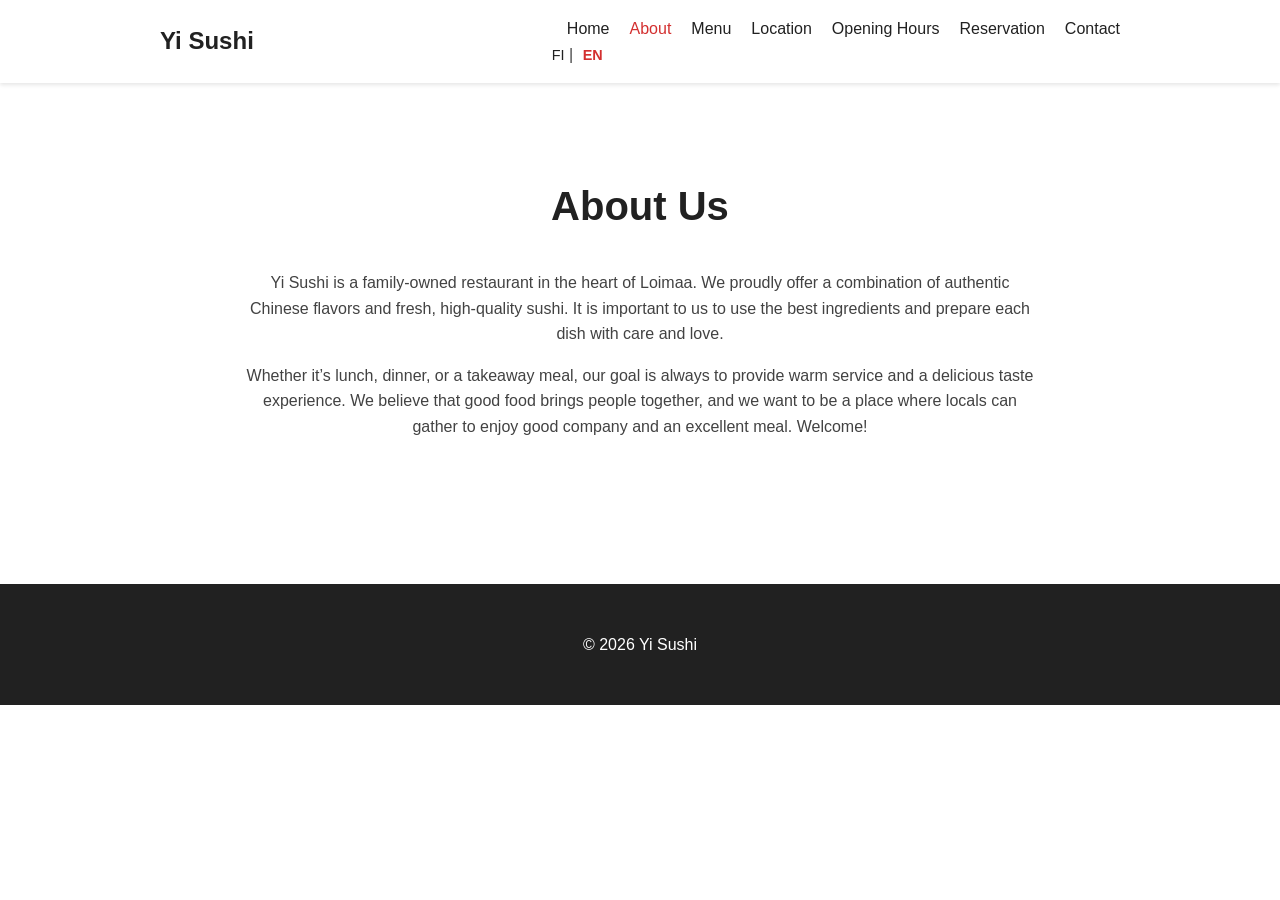
==== about.html @ 709ef422 "update" ====
<!DOCTYPE html>
<html lang="fi">
<head>
    <meta charset="UTF-8">
    <meta name="viewport" content="width=device-width, initial-scale=1.0">
    <title>About Us - Yi Sushi</title>
    <meta name="description" content="Learn more about Yi Sushi, a restaurant in Loimaa that offers a unique blend of fresh sushi and authentic Chinese cuisine.">
    <meta property="og:title" content="About Us - Yi Sushi">
    <meta property="og:description" content="Learn more about Yi Sushi, a restaurant in Loimaa that offers a unique blend of fresh sushi and authentic Chinese cuisine.">
    <meta property="og:type" content="website">
    <link rel="stylesheet" href="./assets/css/style.css">
</head>
<body>
    <header>
        <div class="container">
            <a href="./index.html" class="logo">Yi Sushi</a>
            <nav>
                <ul>
                    <li><a href="./index.html">Home</a></li>
                    <li><a href="./about.html" class="active">About</a></li>
                    <li><a href="./menu.html">Menu</a></li>
                    <li><a href="./location.html">Location</a></li>
                    <li><a href="./hours.html">Opening Hours</a></li>
                    <li><a href="./reservation.html">Reservation</a></li>
                    <li><a href="./contact.html">Contact</a></li>
                </ul>
                <div class="lang-switcher">
                    <a href="#" class="lang-active" data-lang="fi">FI</a> | <a href="#" data-lang="en">EN</a>
                </div>
            </nav>
            <button class="mobile-nav-toggle">Menu</button>
        </div>
    </header>

    <main id="about">
        <div class="container">
            <h1 data-translate="aboutUs">Meistä</h1>
            <div class="about-content">
                <p data-translate="aboutText1">
                    Yi Sushi on perheomisteinen ravintola Loimaan sydämessä. Tarjoamme ylpeänä yhdistelmän aitoja kiinalaisia makuja ja tuoretta, laadukasta sushia. Meille on tärkeää käyttää parhaita raaka-aineita ja valmistaa jokainen annos huolella ja rakkaudella.
                </p>
                <p data-translate="aboutText2">
                    Olipa kyseessä lounas, illallinen tai noutoateria, tavoitteemme on aina tarjota lämmin palvelu ja herkullinen makuelämys. Uskomme, että hyvä ruoka yhdistää ihmisiä, ja haluamme olla paikka, jossa paikalliset voivat kokoontua nauttimaan hyvästä seurasta ja erinomaisesta ateriasta. Tervetuloa tutustumaan!
                </p>
            </div>
        </div>
    </main>

    <footer>
        <div class="container">
            <p>&copy; 2026 Yi Sushi</p>
        </div>
    </footer>

    <script src="./assets/js/main.js"></script>
</body>
</html>
---- assets/css/style.css ----
:root {
    --primary-color: #D32F2F; /* Red */
    --secondary-color: #FFFFFF; /* White */
    --dark-color: #212121; /* Nearly black */
    --text-color: #424242;
    --light-gray-color: #F5F5F5;
    --system-font: -apple-system, BlinkMacSystemFont, "Segoe UI", Roboto, Helvetica, Arial, sans-serif;
}

/* General Body Styles */
body {
    font-family: var(--system-font);
    margin: 0;
    line-height: 1.6;
    color: var(--text-color);
    background-color: var(--secondary-color);
}

.container {
    max-width: 960px;
    margin: auto;
    padding: 0 20px;
}

/* Header */
header {
    background: var(--secondary-color);
    box-shadow: 0 2px 4px rgba(0,0,0,0.1);
    padding: 1rem 0;
    position: sticky;
    top: 0;
    z-index: 1000;
}

header .container {
    display: flex;
    justify-content: space-between;
    align-items: center;
}

.logo {
    font-size: 1.5rem;
    font-weight: bold;
    color: var(--dark-color);
    text-decoration: none;
}

nav ul {
    margin: 0;
    padding: 0;
    list-style: none;
    display: flex;
}

nav li {
    margin-left: 20px;
}

nav a {
    text-decoration: none;
    color: var(--dark-color);
    font-weight: 500;
    transition: color 0.3s ease;
}

nav a.active, nav a:hover {
    color: var(--primary-color);
}

.lang-switcher a {
    margin-left: 5px;
    font-size: 0.9rem;
}

.lang-switcher .lang-active {
    font-weight: bold;
    color: var(--primary-color);
}

/* Mobile Nav */
.mobile-nav-toggle {
    display: none;
    background: none;
    border: 1px solid var(--dark-color);
    color: var(--dark-color);
    padding: 0.5rem 0.75rem;
    border-radius: 5px;
    cursor: pointer;
}

@media (max-width: 768px) {
    nav {
        display: none;
        position: absolute;
        top: 100%;
        left: 0;
        width: 100%;
        background: var(--secondary-color);
        box-shadow: 0 4px 8px rgba(0,0,0,0.1);
    }

    nav.active {
        display: block;
    }

    nav ul {
        flex-direction: column;
        padding: 1rem;
    }

    nav li {
        margin: 0;
        text-align: center;
    }

    nav li a {
        display: block;
        padding: 1rem;
    }

    .mobile-nav-toggle {
        display: block;
    }
}


/* Main Content */
main {
    padding: 4rem 0;
}

h1, h2, h3 {
    color: var(--dark-color);
    margin-bottom: 1rem;
}

h1 {
    text-align: center;
    margin-bottom: 2rem;
    font-size: 2.5rem;
}

/* Home Page */
#home .restaurant-name {
    font-size: 3rem;
    color: var(--dark-color);
}

#home .restaurant-type {
    font-size: 1.2rem;
    text-align: center;
    margin-bottom: 2rem;
}

#home .cta-buttons {
    text-align: center;
    margin: 2rem 0;
}

.button {
    background-color: var(--primary-color);
    color: var(--secondary-color);
    padding: 0.8rem 1.5rem;
    text-decoration: none;
    border-radius: 5px;
    font-weight: bold;
    transition: background-color 0.3s;
    margin: 0 0.5rem;
}

.button:hover {
    background-color: #A32424; /* Darker red */
}

.button-secondary {
    background-color: var(--dark-color);
}
.button-secondary:hover {
    background-color: #424242;
}

#home .info-section {
    display: flex;
    justify-content: space-around;
    text-align: center;
    margin-top: 4rem;
}

/* About Page */
#about .about-content {
    max-width: 800px;
    margin: 0 auto;
    text-align: center;
}

/* Menu Page */
#menu-search {
    text-align: center;
    margin-bottom: 2rem;
}

#menu-search-input {
    width: 100%;
    max-width: 400px;
    padding: 0.8rem;
    border: 1px solid #ccc;
    border-radius: 5px;
    font-size: 1rem;
}

.menu-category {
    margin-bottom: 3rem;
}

.menu-category h2 {
    border-bottom: 2px solid var(--primary-color);
    padding-bottom: 0.5rem;
    margin-bottom: 1.5rem;
}

.menu-item {
    margin-bottom: 1.5rem;
}

.menu-item-header {
    display: flex;
    justify-content: space-between;
    align-items: baseline;
}

.menu-item-name {
    font-weight: bold;
    color: var(--dark-color);
}

.menu-item-price {
    font-weight: bold;
    color: var(--primary-color);
}

.menu-item-description {
    font-size: 0.9rem;
    margin-top: 0.5rem;
}

/* Location Page */
#location-page .location-content {
    display: flex;
    flex-wrap: wrap;
    gap: 2rem;
}
#location-page .address, #location-page .map {
    flex: 1;
    min-width: 300px;
}
#location-page .map iframe {
    width: 100%;
    height: 450px;
}

/* Hours Page */
#hours-page .hours-content ul {
    list-style: none;
    padding: 0;
    max-width: 400px;
    margin: 0 auto 2rem auto;
}
#hours-page .hours-content li {
    display: flex;
    justify-content: space-between;
    padding: 0.5rem 0;
    border-bottom: 1px solid #eee;
}
#hours-page .hours-content .day {
    font-weight: bold;
}
#hours-page .lunch-hours {
    text-align: center;
    margin-top: 2rem;
    background-color: var(--light-gray-color);
    padding: 1rem;
    border-radius: 5px;
}

/* Reservation & Contact Page */
#reservation-page .reservation-content,
#contact-page .contact-info {
    text-align: center;
}
.phone-number {
    font-size: 2rem;
    font-weight: bold;
    color: var(--primary-color);
    text-decoration: none;
    display: block;
    margin-top: 1rem;
}
#contact-page .info-item {
    margin-bottom: 2rem;
}


/* Footer */
footer {
    background: var(--dark-color);
    color: var(--secondary-color);
    text-align: center;
    padding: 2rem 0;
    margin-top: 4rem;
}
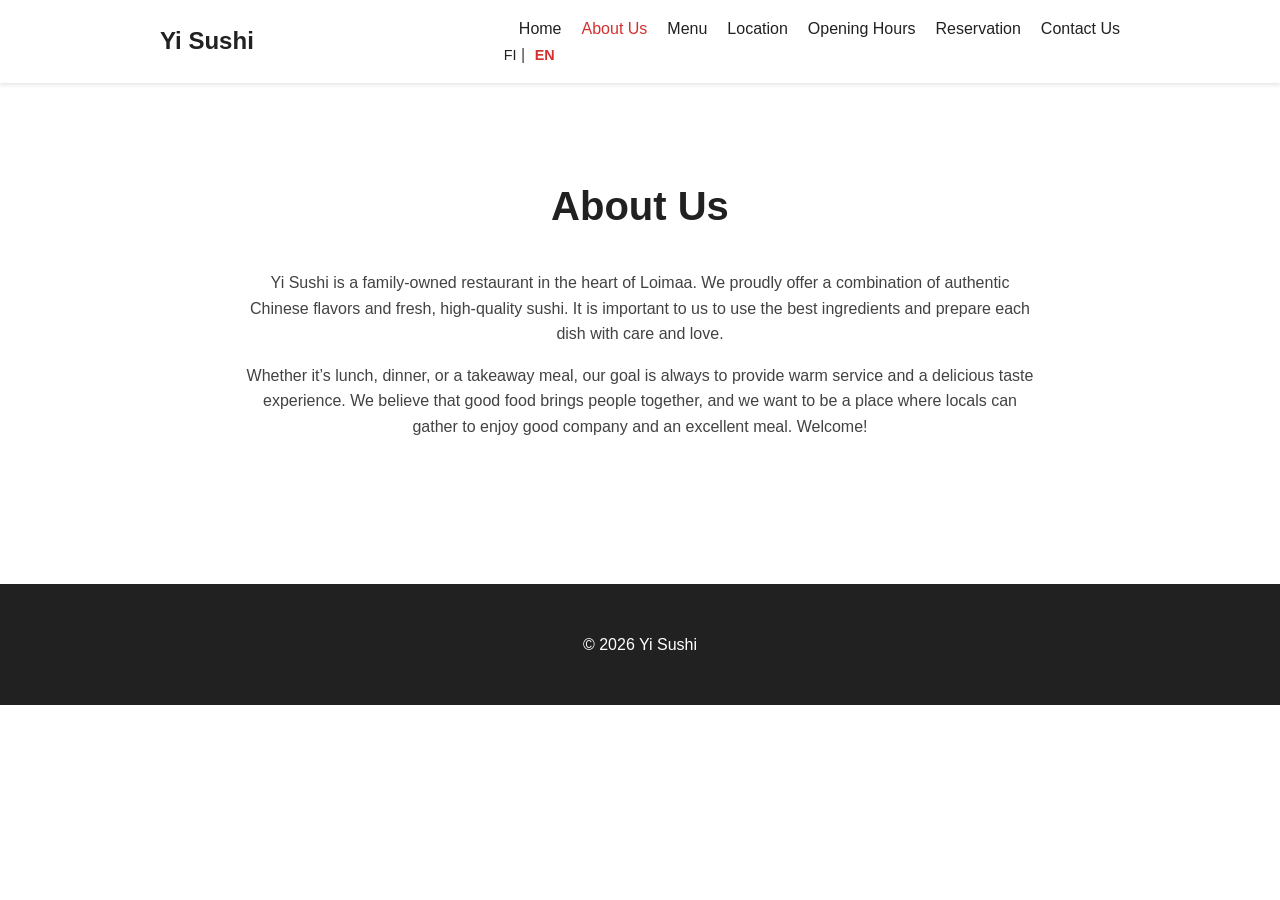
==== commit b09b15ec: "update" ====
--- a/about.html
+++ b/about.html
@@ -16,19 +16,19 @@
             <a href="./index.html" class="logo">Yi Sushi</a>
             <nav>
                 <ul>
-                    <li><a href="./index.html">Home</a></li>
-                    <li><a href="./about.html" class="active">About</a></li>
-                    <li><a href="./menu.html">Menu</a></li>
-                    <li><a href="./location.html">Location</a></li>
-                    <li><a href="./hours.html">Opening Hours</a></li>
-                    <li><a href="./reservation.html">Reservation</a></li>
-                    <li><a href="./contact.html">Contact</a></li>
+                    <li><a href="./index.html" data-translate="home">Etusivu</a></li>
+                    <li><a href="./about.html" class="active" data-translate="aboutUs">Meistä</a></li>
+                    <li><a href="./menu.html" data-translate="menu">Menu</a></li>
+                    <li><a href="./location.html" data-translate="location">Sijainti</a></li>
+                    <li><a href="./hours.html" data-translate="openingHours">Aukioloajat</a></li>
+                    <li><a href="./reservation.html" data-translate="reservation">Pöytävaraus</a></li>
+                    <li><a href="./contact.html" data-translate="contact">Yhteystiedot</a></li>
                 </ul>
                 <div class="lang-switcher">
                     <a href="#" class="lang-active" data-lang="fi">FI</a> | <a href="#" data-lang="en">EN</a>
                 </div>
             </nav>
-            <button class="mobile-nav-toggle">Menu</button>
+            <button class="mobile-nav-toggle" data-translate="mobileMenu">Valikko</button>
         </div>
     </header>
 
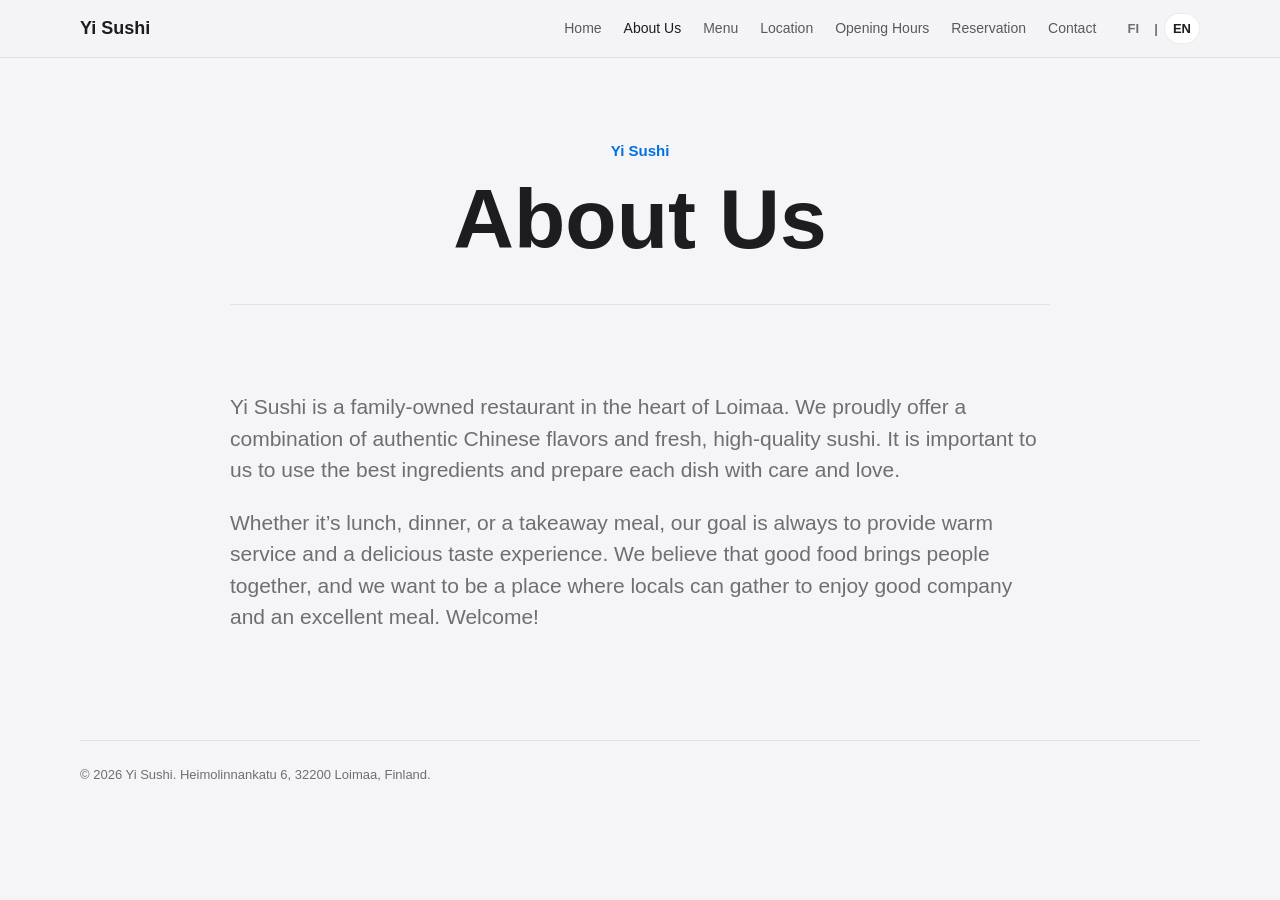
==== commit 3fad0127: "update" ====
--- a/about.html
+++ b/about.html
@@ -1,57 +1,68 @@
-<!DOCTYPE html>
+<!doctype html>
 <html lang="fi">
-<head>
-    <meta charset="UTF-8">
-    <meta name="viewport" content="width=device-width, initial-scale=1.0">
-    <title>About Us - Yi Sushi</title>
-    <meta name="description" content="Learn more about Yi Sushi, a restaurant in Loimaa that offers a unique blend of fresh sushi and authentic Chinese cuisine.">
-    <meta property="og:title" content="About Us - Yi Sushi">
-    <meta property="og:description" content="Learn more about Yi Sushi, a restaurant in Loimaa that offers a unique blend of fresh sushi and authentic Chinese cuisine.">
-    <meta property="og:type" content="website">
-    <link rel="stylesheet" href="./assets/css/style.css">
-</head>
-<body>
-    <header>
-        <div class="container">
-            <a href="./index.html" class="logo">Yi Sushi</a>
-            <nav>
-                <ul>
-                    <li><a href="./index.html" data-translate="home">Etusivu</a></li>
-                    <li><a href="./about.html" class="active" data-translate="aboutUs">Meistä</a></li>
-                    <li><a href="./menu.html" data-translate="menu">Menu</a></li>
-                    <li><a href="./location.html" data-translate="location">Sijainti</a></li>
-                    <li><a href="./hours.html" data-translate="openingHours">Aukioloajat</a></li>
-                    <li><a href="./reservation.html" data-translate="reservation">Pöytävaraus</a></li>
-                    <li><a href="./contact.html" data-translate="contact">Yhteystiedot</a></li>
-                </ul>
-                <div class="lang-switcher">
-                    <a href="#" class="lang-active" data-lang="fi">FI</a> | <a href="#" data-lang="en">EN</a>
-                </div>
-            </nav>
-            <button class="mobile-nav-toggle" data-translate="mobileMenu">Valikko</button>
+  <head>
+    <meta charset="utf-8" />
+    <meta name="viewport" content="width=device-width, initial-scale=1" />
+    <title>Meistä - Yi Sushi</title>
+    <meta
+      name="description"
+      content="Yi Sushi on Loimaalla toimiva sushi ja kiinalainen ravintola."
+    />
+    <meta property="og:title" content="Meistä - Yi Sushi" />
+    <meta
+      property="og:description"
+      content="Tuoretta sushia, kiinalaisia makuja ja lämmintä palvelua Loimaalla."
+    />
+    <meta property="og:type" content="website" />
+    <link rel="stylesheet" href="styles.css" />
+  </head>
+  <body>
+    <header class="site-header">
+      <nav class="nav" aria-label="Main navigation">
+        <a class="brand" href="./index.html">Yi Sushi</a>
+        <button class="mobile-nav-toggle" type="button" data-translate="mobileMenu">Valikko</button>
+        <div class="nav-links">
+          <a href="./index.html" data-translate="home">Etusivu</a>
+          <a href="./about.html" class="active" data-translate="aboutUs">Meistä</a>
+          <a href="./menu.html" data-translate="menu">Menu</a>
+          <a href="./location.html" data-translate="location">Sijainti</a>
+          <a href="./hours.html" data-translate="openingHours">Aukioloajat</a>
+          <a href="./reservation.html" data-translate="reservation">Pöytävaraus</a>
+          <a href="./contact.html" data-translate="contact">Yhteystiedot</a>
         </div>
+        <div class="lang-switcher" aria-label="Language selection">
+          <a href="#" class="lang-active" data-lang="fi">FI</a>
+          <span>|</span>
+          <a href="#" data-lang="en">EN</a>
+        </div>
+      </nav>
     </header>
 
-    <main id="about">
-        <div class="container">
-            <h1 data-translate="aboutUs">Meistä</h1>
-            <div class="about-content">
-                <p data-translate="aboutText1">
-                    Yi Sushi on perheomisteinen ravintola Loimaan sydämessä. Tarjoamme ylpeänä yhdistelmän aitoja kiinalaisia makuja ja tuoretta, laadukasta sushia. Meille on tärkeää käyttää parhaita raaka-aineita ja valmistaa jokainen annos huolella ja rakkaudella.
-                </p>
-                <p data-translate="aboutText2">
-                    Olipa kyseessä lounas, illallinen tai noutoateria, tavoitteemme on aina tarjota lämmin palvelu ja herkullinen makuelämys. Uskomme, että hyvä ruoka yhdistää ihmisiä, ja haluamme olla paikka, jossa paikalliset voivat kokoontua nauttimaan hyvästä seurasta ja erinomaisesta ateriasta. Tervetuloa tutustumaan!
-                </p>
-            </div>
+    <main>
+      <section class="page-title">
+        <p class="eyebrow">Yi Sushi</p>
+        <h1 data-translate="aboutUs">Meistä</h1>
+      </section>
+
+      <section class="page-section narrow">
+        <div class="about-content">
+          <p data-translate="aboutText1">
+            Yi Sushi on perheomisteinen ravintola Loimaan sydämessä. Tarjoamme
+            yhdistelmän kiinalaisia makuja ja tuoretta, laadukasta sushia.
+          </p>
+          <p data-translate="aboutText2">
+            Olipa kyseessä lounas, illallinen tai noutoateria, tavoitteemme on
+            tarjota lämmin palvelu ja herkullinen makuelämys paikallisille
+            asiakkaille.
+          </p>
         </div>
+      </section>
     </main>
 
-    <footer>
-        <div class="container">
-            <p>&copy; 2026 Yi Sushi</p>
-        </div>
+    <footer class="footer">
+      <p>© 2026 Yi Sushi. Heimolinnankatu 6, 32200 Loimaa, Finland.</p>
     </footer>
 
     <script src="./assets/js/main.js"></script>
-</body>
+  </body>
 </html>
--- a/styles.css
+++ b/styles.css
@@ -0,0 +1,543 @@
+:root {
+  --bg: #f5f5f7;
+  --surface: #ffffff;
+  --ink: #1d1d1f;
+  --muted: #6e6e73;
+  --line: rgba(0, 0, 0, 0.08);
+  --accent: #0071e3;
+  --accent-soft: rgba(0, 113, 227, 0.1);
+  --shadow: 0 24px 70px rgba(0, 0, 0, 0.08);
+}
+
+* {
+  box-sizing: border-box;
+}
+
+html {
+  scroll-behavior: smooth;
+}
+
+body {
+  margin: 0;
+  min-width: 320px;
+  background: var(--bg);
+  color: var(--ink);
+  font-family: -apple-system, BlinkMacSystemFont, "Segoe UI", "PingFang SC",
+    "Microsoft YaHei", sans-serif;
+  line-height: 1.5;
+}
+
+a {
+  color: inherit;
+  text-decoration: none;
+}
+
+p,
+h1,
+h2,
+h3 {
+  margin-top: 0;
+}
+
+.site-header {
+  position: sticky;
+  top: 0;
+  z-index: 20;
+  background: rgba(245, 245, 247, 0.82);
+  border-bottom: 1px solid var(--line);
+  backdrop-filter: saturate(180%) blur(20px);
+}
+
+.nav {
+  display: flex;
+  align-items: center;
+  gap: 22px;
+  width: min(1120px, calc(100% - 40px));
+  min-height: 56px;
+  margin: 0 auto;
+}
+
+.brand {
+  flex: 0 0 auto;
+  font-size: 18px;
+  font-weight: 750;
+  letter-spacing: 0;
+}
+
+.nav-links {
+  display: flex;
+  align-items: center;
+  gap: 22px;
+  margin-left: auto;
+  color: rgba(29, 29, 31, 0.72);
+  font-size: 14px;
+}
+
+.nav-links a {
+  padding: 18px 0;
+  transition: color 180ms ease;
+}
+
+.nav-links a:hover,
+.nav-links a.active {
+  color: var(--ink);
+}
+
+.lang-switcher {
+  display: inline-flex;
+  align-items: center;
+  gap: 6px;
+  color: var(--muted);
+  font-size: 13px;
+  font-weight: 700;
+}
+
+.lang-switcher a {
+  min-width: 30px;
+  padding: 5px 8px;
+  border: 1px solid transparent;
+  border-radius: 999px;
+  text-align: center;
+  transition: background 180ms ease, border-color 180ms ease, color 180ms ease;
+}
+
+.lang-switcher a:hover,
+.lang-switcher .lang-active {
+  border-color: var(--line);
+  background: var(--surface);
+  color: var(--ink);
+}
+
+.mobile-nav-toggle {
+  display: none;
+  min-height: 36px;
+  padding: 0 14px;
+  border: 1px solid var(--line);
+  border-radius: 999px;
+  background: var(--surface);
+  color: var(--ink);
+  font: inherit;
+  font-size: 14px;
+  font-weight: 650;
+  cursor: pointer;
+}
+
+main {
+  overflow: hidden;
+}
+
+.hero,
+.page-section,
+.feature-grid,
+.info-grid,
+.contact-info,
+.contact,
+.page-title,
+.footer {
+  width: min(1120px, calc(100% - 40px));
+  margin: 0 auto;
+}
+
+.hero {
+  display: grid;
+  justify-content: center;
+  padding: 106px 0 72px;
+  text-align: center;
+}
+
+.hero-copy {
+  max-width: 720px;
+}
+
+.eyebrow {
+  margin-bottom: 14px;
+  color: var(--accent);
+  font-size: 15px;
+  font-weight: 700;
+}
+
+h1 {
+  margin-bottom: 22px;
+  font-size: clamp(46px, 7vw, 84px);
+  line-height: 1.02;
+  letter-spacing: 0;
+}
+
+h2 {
+  margin-bottom: 18px;
+  font-size: clamp(32px, 4.8vw, 56px);
+  line-height: 1.08;
+  letter-spacing: 0;
+}
+
+h3 {
+  margin-bottom: 10px;
+  font-size: 22px;
+  letter-spacing: 0;
+}
+
+.lead {
+  color: var(--muted);
+  font-size: 21px;
+}
+
+.hero-actions,
+.actions {
+  display: flex;
+  flex-wrap: wrap;
+  justify-content: center;
+  gap: 12px;
+  margin-top: 30px;
+}
+
+.button,
+.phone-number {
+  display: inline-flex;
+  align-items: center;
+  justify-content: center;
+  min-height: 44px;
+  padding: 0 22px;
+  border-radius: 999px;
+  font-size: 16px;
+  font-weight: 650;
+  transition: background 180ms ease, color 180ms ease, transform 180ms ease;
+}
+
+.button:hover,
+.phone-number:hover {
+  transform: translateY(-1px);
+}
+
+.button.primary,
+.button,
+.phone-number {
+  background: var(--accent);
+  color: #ffffff;
+}
+
+.button.secondary {
+  background: var(--accent-soft);
+  color: var(--accent);
+}
+
+.page-section {
+  padding: 86px 0;
+  border-top: 1px solid var(--line);
+}
+
+.page-section.narrow {
+  max-width: 820px;
+}
+
+.split {
+  display: grid;
+  grid-template-columns: 0.82fr 1fr;
+  gap: 58px;
+  align-items: start;
+}
+
+.section-copy {
+  color: var(--muted);
+  font-size: 21px;
+}
+
+.section-copy p:last-child {
+  margin-bottom: 0;
+}
+
+.feature-grid,
+.info-grid,
+.contact-info {
+  display: grid;
+  grid-template-columns: repeat(3, 1fr);
+  gap: 18px;
+  padding: 22px 0 84px;
+}
+
+.feature-grid article,
+.info-card,
+.info-item,
+.menu-category,
+.reservation-card,
+.hours-card,
+.map-card {
+  min-height: 210px;
+  padding: 30px;
+  border: 1px solid var(--line);
+  border-radius: 8px;
+  background: var(--surface);
+}
+
+.feature-number,
+.meta-label {
+  display: block;
+  margin-bottom: 48px;
+  color: var(--muted);
+  font-size: 14px;
+  font-weight: 700;
+}
+
+.feature-grid p,
+.info-card p,
+.info-item p,
+.menu-item-description,
+.reservation-card p,
+.hours-card p,
+.contact p {
+  color: var(--muted);
+}
+
+.contact {
+  padding: 86px 0 104px;
+  border-top: 1px solid var(--line);
+  text-align: center;
+}
+
+.contact p {
+  margin-bottom: 26px;
+  font-size: 19px;
+}
+
+.page-title {
+  padding: 82px 0 42px;
+  text-align: center;
+}
+
+.page-title h1 {
+  margin-bottom: 0;
+}
+
+.about-content,
+.reservation-content,
+.hours-content,
+.location-content {
+  width: min(820px, 100%);
+  margin: 0 auto;
+}
+
+.about-content p {
+  color: var(--muted);
+  font-size: 21px;
+}
+
+.hours-content ul {
+  display: grid;
+  gap: 12px;
+  padding: 0;
+  margin: 0 0 22px;
+  list-style: none;
+}
+
+.hours-content li {
+  display: flex;
+  justify-content: space-between;
+  gap: 16px;
+  padding-bottom: 12px;
+  border-bottom: 1px solid var(--line);
+}
+
+.day {
+  font-weight: 700;
+}
+
+.lunch-hours {
+  margin-top: 28px;
+}
+
+.map-frame {
+  width: 100%;
+  height: 420px;
+  border: 0;
+  border-radius: 8px;
+}
+
+.menu-search {
+  width: min(680px, 100%);
+  margin: 0 auto 32px;
+}
+
+.menu-search input {
+  width: 100%;
+  min-height: 48px;
+  padding: 0 18px;
+  border: 1px solid var(--line);
+  border-radius: 999px;
+  background: var(--surface);
+  color: var(--ink);
+  font: inherit;
+  outline: none;
+}
+
+.menu-search input:focus {
+  border-color: rgba(0, 113, 227, 0.45);
+  box-shadow: 0 0 0 4px rgba(0, 113, 227, 0.08);
+}
+
+#menu-container {
+  display: grid;
+  gap: 20px;
+}
+
+.menu-category {
+  min-height: auto;
+}
+
+.menu-category h2 {
+  margin-bottom: 22px;
+  font-size: 30px;
+}
+
+.menu-item {
+  padding: 18px 0;
+  border-top: 1px solid var(--line);
+}
+
+.menu-item-header {
+  display: flex;
+  justify-content: space-between;
+  gap: 20px;
+}
+
+.menu-item-name {
+  font-weight: 700;
+}
+
+.menu-item-price {
+  flex: 0 0 auto;
+  color: var(--accent);
+  font-weight: 750;
+}
+
+.menu-item-description {
+  margin: 8px 0 0;
+  font-size: 15px;
+}
+
+.footer {
+  padding: 24px 0 34px;
+  border-top: 1px solid var(--line);
+  color: var(--muted);
+  font-size: 13px;
+}
+
+.footer p {
+  margin: 0;
+}
+
+@media (max-width: 960px) {
+  .nav {
+    position: relative;
+    flex-wrap: wrap;
+    gap: 12px;
+    padding: 10px 0;
+  }
+
+  .mobile-nav-toggle {
+    display: inline-flex;
+    align-items: center;
+    margin-left: auto;
+  }
+
+  .lang-switcher {
+    order: 3;
+    margin-left: 0;
+  }
+
+  .nav-links {
+    display: none;
+    order: 4;
+    width: 100%;
+    margin-left: 0;
+    padding: 12px 0 6px;
+    border-top: 1px solid var(--line);
+  }
+
+  .nav.active .nav-links {
+    display: grid;
+    grid-template-columns: repeat(2, minmax(0, 1fr));
+    gap: 4px 16px;
+  }
+
+  .nav-links a {
+    padding: 8px 0;
+  }
+
+  .split,
+  .feature-grid,
+  .info-grid,
+  .contact-info {
+    grid-template-columns: 1fr;
+  }
+
+  .feature-grid,
+  .info-grid,
+  .contact-info {
+    padding-bottom: 64px;
+  }
+}
+
+@media (max-width: 560px) {
+  .nav,
+  .hero,
+  .page-section,
+  .feature-grid,
+  .contact,
+  .footer {
+    width: min(100% - 28px, 1120px);
+  }
+
+  .hero {
+    padding: 72px 0 54px;
+  }
+
+  .page-title {
+    padding: 58px 0 28px;
+  }
+
+  .lead,
+  .about-content p,
+  .section-copy {
+    font-size: 18px;
+  }
+
+  .hero-actions,
+  .actions {
+    align-items: stretch;
+    flex-direction: column;
+  }
+
+  .button,
+  .phone-number {
+    width: 100%;
+  }
+
+  .nav.active .nav-links {
+    grid-template-columns: 1fr;
+  }
+
+  .lang-switcher {
+    margin-left: auto;
+  }
+
+  .feature-grid article,
+  .info-card,
+  .info-item,
+  .menu-category,
+  .reservation-card,
+  .hours-card,
+  .map-card {
+    min-height: auto;
+    padding: 24px;
+  }
+
+  .feature-number,
+  .meta-label {
+    margin-bottom: 32px;
+  }
+
+  .menu-item-header,
+  .hours-content li {
+    flex-direction: column;
+    gap: 4px;
+  }
+}
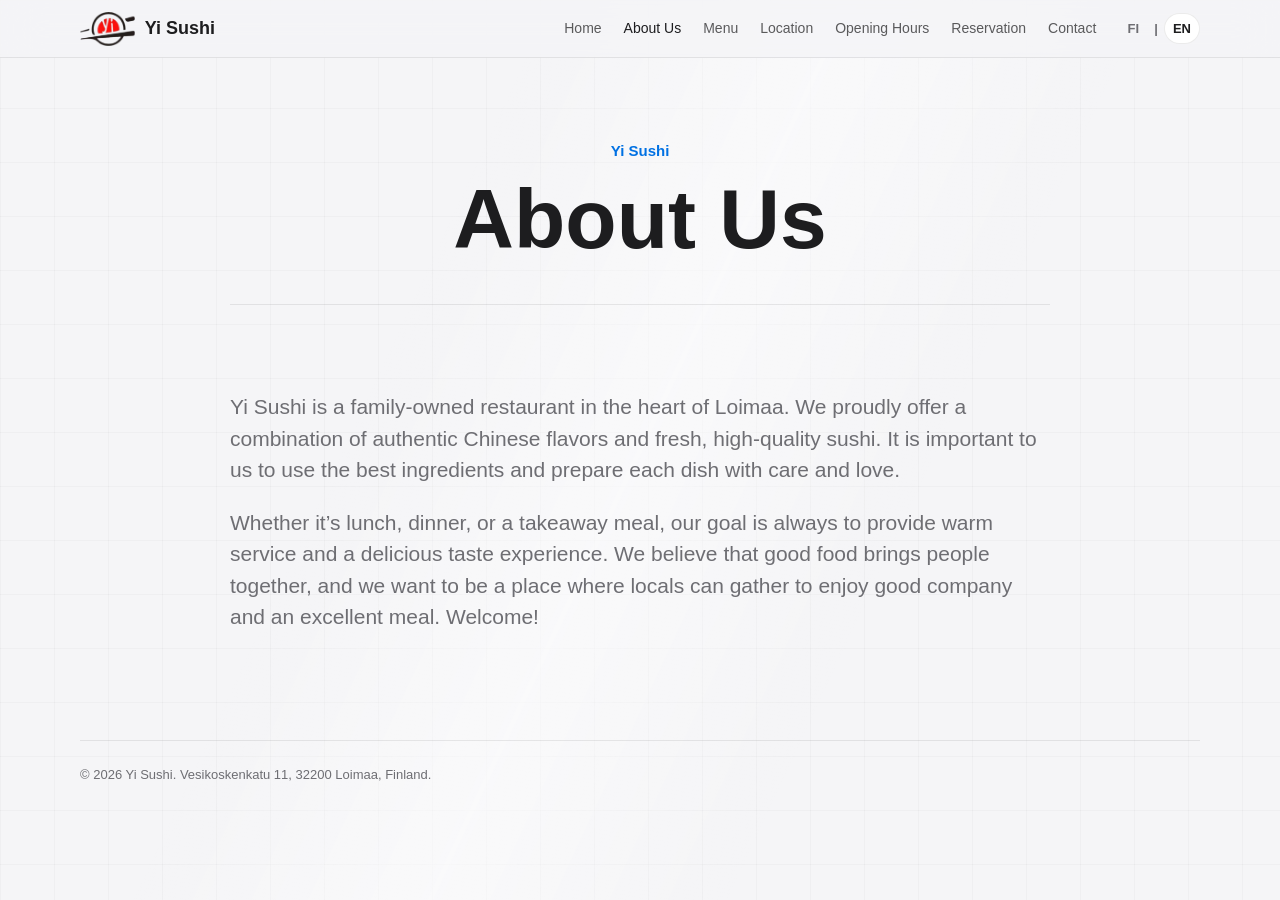
==== commit 2d8181b2: "Upload" ====
--- a/about.html
+++ b/about.html
@@ -14,12 +14,16 @@
       content="Tuoretta sushia, kiinalaisia makuja ja lämmintä palvelua Loimaalla."
     />
     <meta property="og:type" content="website" />
-    <link rel="stylesheet" href="styles.css" />
+    <link rel="icon" href="./favicon.ico" sizes="any" />
+    <link rel="icon" type="image/png" sizes="32x32" href="./assets/img/favicon-32.png" />
+    <link rel="apple-touch-icon" href="./assets/img/apple-touch-icon.png" />
+    <meta property="og:image" content="https://www.yisushi.fi/assets/img/og-image.jpg" />
+    <link rel="stylesheet" href="styles.css?v=4" />
   </head>
   <body>
     <header class="site-header">
       <nav class="nav" aria-label="Main navigation">
-        <a class="brand" href="./index.html">Yi Sushi</a>
+        <a class="brand" href="./index.html"><img class="brand-logo" src="./assets/img/logo-mark.png" alt="" width="64" height="40" /><span>Yi Sushi</span></a>
         <button class="mobile-nav-toggle" type="button" data-translate="mobileMenu">Valikko</button>
         <div class="nav-links">
           <a href="./index.html" data-translate="home">Etusivu</a>
@@ -60,9 +64,10 @@
     </main>
 
     <footer class="footer">
-      <p>© 2026 Yi Sushi. Heimolinnankatu 6, 32200 Loimaa, Finland.</p>
+      <p>© 2026 Yi Sushi. Vesikoskenkatu 11, 32200 Loimaa, Finland.</p>
     </footer>
 
-    <script src="./assets/js/main.js"></script>
+    <script src="./assets/js/site-info.js?v=4"></script>
+    <script src="./assets/js/main.js?v=4"></script>
   </body>
 </html>
--- a/styles.css
+++ b/styles.css
@@ -7,6 +7,8 @@
   --accent: #0071e3;
   --accent-soft: rgba(0, 113, 227, 0.1);
   --shadow: 0 24px 70px rgba(0, 0, 0, 0.08);
+  --bg-shift-x: 0;
+  --bg-shift-y: 0;
 }
 
 * {
@@ -18,6 +20,7 @@
 }
 
 body {
+  position: relative;
   margin: 0;
   min-width: 320px;
   background: var(--bg);
@@ -27,6 +30,76 @@
   line-height: 1.5;
 }
 
+body::before {
+  position: fixed;
+  inset: 0;
+  z-index: 0;
+  content: "";
+  pointer-events: none;
+  background:
+    linear-gradient(
+      115deg,
+      transparent 0%,
+      transparent 42%,
+      rgba(255, 255, 255, 0.64) 50%,
+      transparent 58%,
+      transparent 100%
+    ),
+    linear-gradient(rgba(0, 0, 0, 0.035) 1px, transparent 1px),
+    linear-gradient(90deg, rgba(0, 0, 0, 0.035) 1px, transparent 1px);
+  background-position:
+    calc(50% + var(--bg-shift-x) * 0.9px) calc(50% + var(--bg-shift-y) * 0.9px),
+    calc(var(--bg-shift-x) * 0.18px) calc(var(--bg-shift-y) * 0.18px),
+    calc(var(--bg-shift-x) * 0.18px) calc(var(--bg-shift-y) * 0.18px);
+  background-size: 220% 220%, 54px 54px, 54px 54px;
+  opacity: 0.72;
+  animation: ambientDrift 14s ease-in-out infinite alternate;
+}
+
+body:not(.page-loaded):not(.has-intro) .site-header,
+body:not(.page-loaded):not(.has-intro) main,
+body:not(.page-loaded):not(.has-intro) .footer {
+  opacity: 0;
+  transform: translateY(8px);
+}
+
+body.page-leaving .site-header,
+body.page-leaving main,
+body.page-leaving .footer {
+  opacity: 0;
+  transform: translateY(-8px);
+  pointer-events: none;
+}
+
+.site-header,
+main,
+.footer {
+  position: relative;
+  z-index: 1;
+  transition: opacity 520ms cubic-bezier(0.22, 1, 0.36, 1),
+    transform 520ms cubic-bezier(0.22, 1, 0.36, 1);
+}
+
+body.has-intro {
+  overflow: hidden;
+}
+
+body.has-intro .site-header,
+body.has-intro main,
+body.has-intro .footer {
+  opacity: 0;
+  transform: translateY(18px);
+}
+
+body.intro-ready .site-header,
+body.intro-ready main,
+body.intro-ready .footer {
+  opacity: 1;
+  transform: translateY(0);
+  transition: opacity 900ms cubic-bezier(0.22, 1, 0.36, 1),
+    transform 900ms cubic-bezier(0.22, 1, 0.36, 1);
+}
+
 a {
   color: inherit;
   text-decoration: none;
@@ -37,6 +110,187 @@
 h2,
 h3 {
   margin-top: 0;
+}
+
+.intro {
+  position: fixed;
+  inset: 0;
+  z-index: 100;
+  display: grid;
+  place-items: center;
+  overflow: hidden;
+  background:
+    radial-gradient(circle at 50% 45%, rgba(0, 0, 0, 0.04), transparent 30%),
+    #ffffff;
+  color: #050506;
+  will-change: opacity, transform;
+  animation: introPanelExit 900ms cubic-bezier(0.76, 0, 0.24, 1) 1900ms forwards;
+}
+
+.intro::before,
+.intro::after {
+  position: absolute;
+  inset: 0;
+  content: "";
+  pointer-events: none;
+}
+
+.intro::before {
+  background: linear-gradient(
+    115deg,
+    transparent 0%,
+    transparent 42%,
+    rgba(0, 0, 0, 0.08) 50%,
+    transparent 58%,
+    transparent 100%
+  );
+  transform: translateX(-120%);
+  animation: introSweep 1200ms cubic-bezier(0.76, 0, 0.24, 1) 220ms forwards;
+}
+
+.intro::after {
+  background: rgba(255, 255, 255, 0);
+  animation: introFadeOut 820ms ease 1900ms forwards;
+}
+
+.intro-name {
+  position: relative;
+  z-index: 1;
+  display: inline-flex;
+  align-items: baseline;
+  justify-content: center;
+  min-height: 1.2em;
+  font-size: clamp(48px, 9vw, 112px);
+  font-weight: 760;
+  letter-spacing: 0;
+  line-height: 0.95;
+  animation: introNameExit 720ms cubic-bezier(0.76, 0, 0.24, 1) 1680ms forwards;
+}
+
+.intro-name span {
+  display: inline-block;
+  opacity: 0;
+  filter: blur(12px);
+  transform: translateY(32px);
+  animation: introLetter 720ms cubic-bezier(0.22, 1, 0.36, 1) forwards;
+}
+
+.intro-name span:nth-child(1) {
+  animation-delay: 130ms;
+}
+
+.intro-name span:nth-child(2) {
+  animation-delay: 208ms;
+}
+
+.intro-name span:nth-child(3) {
+  animation-delay: 286ms;
+}
+
+.intro-name span:nth-child(4) {
+  animation-delay: 364ms;
+}
+
+.intro-name span:nth-child(5) {
+  animation-delay: 442ms;
+}
+
+.intro-name span:nth-child(6) {
+  animation-delay: 520ms;
+}
+
+.intro-name span:nth-child(7) {
+  animation-delay: 598ms;
+}
+
+.intro-name span:nth-child(8) {
+  animation-delay: 676ms;
+}
+
+.intro-name .intro-gap {
+  width: 0.28em;
+}
+
+.intro-line {
+  position: absolute;
+  top: calc(50% + clamp(42px, 7vw, 86px));
+  left: 50%;
+  z-index: 1;
+  width: min(320px, 54vw);
+  height: 1px;
+  background: rgba(5, 5, 6, 0.72);
+  transform: translateX(-50%) scaleX(0);
+  transform-origin: center;
+  animation: introLine 980ms cubic-bezier(0.76, 0, 0.24, 1) 780ms forwards,
+    introLineExit 620ms ease 1680ms forwards;
+}
+
+.intro.is-hidden {
+  pointer-events: none;
+  visibility: hidden;
+}
+
+@keyframes introLetter {
+  to {
+    opacity: 1;
+    filter: blur(0);
+    transform: translateY(0);
+  }
+}
+
+@keyframes introLine {
+  to {
+    transform: translateX(-50%) scaleX(1);
+  }
+}
+
+@keyframes introSweep {
+  to {
+    transform: translateX(120%);
+  }
+}
+
+@keyframes introNameExit {
+  to {
+    opacity: 0;
+    filter: blur(8px);
+    transform: translateY(-18px) scale(0.985);
+  }
+}
+
+@keyframes introLineExit {
+  to {
+    opacity: 0;
+    transform: translateX(-50%) scaleX(0.15);
+  }
+}
+
+@keyframes introPanelExit {
+  to {
+    opacity: 0;
+    transform: translateY(-18px) scale(1.01);
+    visibility: hidden;
+  }
+}
+
+@keyframes introFadeOut {
+  to {
+    background: rgba(255, 255, 255, 1);
+    opacity: 0;
+    visibility: hidden;
+  }
+}
+
+@keyframes ambientDrift {
+  from {
+    filter: saturate(1);
+    transform: translate3d(-6px, -4px, 0);
+  }
+
+  to {
+    filter: saturate(1.08);
+    transform: translate3d(6px, 4px, 0);
+  }
 }
 
 .site-header {
@@ -58,10 +312,75 @@
 }
 
 .brand {
+  display: inline-flex;
+  align-items: center;
+  gap: 10px;
   flex: 0 0 auto;
   font-size: 18px;
   font-weight: 750;
   letter-spacing: 0;
+}
+
+.brand-logo {
+  display: block;
+  width: auto;
+  height: 34px;
+}
+
+/* 营业状态徽章 */
+.open-status {
+  display: inline-flex;
+  flex-wrap: wrap;
+  align-items: center;
+  justify-content: center;
+  gap: 6px 10px;
+  margin: 0 0 26px;
+  padding: 8px 16px;
+  border: 1px solid var(--line);
+  border-radius: 999px;
+  background: var(--surface);
+  font-size: 15px;
+}
+
+.open-status:empty {
+  display: none;
+}
+
+.status-dot {
+  width: 9px;
+  height: 9px;
+  border-radius: 50%;
+  background: #8e8e93;
+}
+
+.open-status.is-open .status-dot {
+  background: #1f9d55;
+  box-shadow: 0 0 0 4px rgba(31, 157, 85, 0.16);
+}
+
+.open-status.is-open strong {
+  color: #1a7f45;
+}
+
+.open-status.is-closed strong {
+  color: #c1121f;
+}
+
+.status-detail {
+  color: var(--muted);
+}
+
+.hours-content li.is-today {
+  color: var(--ink);
+}
+
+.hours-content li.is-today .day {
+  color: var(--accent);
+}
+
+/* 由 JS 填充的营业时间卡片内容，保持原有 h3 + p 排版 */
+.hours-compact {
+  display: contents;
 }
 
 .nav-links {
@@ -541,3 +860,38 @@
     gap: 4px;
   }
 }
+
+@media (prefers-reduced-motion: reduce) {
+  html {
+    scroll-behavior: auto;
+  }
+
+  *,
+  *::before,
+  *::after {
+    animation-duration: 1ms !important;
+    animation-iteration-count: 1 !important;
+    scroll-behavior: auto !important;
+    transition-duration: 1ms !important;
+  }
+
+  .intro {
+    background: #ffffff;
+  }
+
+  body::before {
+    animation: none;
+    transform: none;
+  }
+
+  .intro::before,
+  .intro-line {
+    display: none;
+  }
+
+  .intro-name span {
+    opacity: 1;
+    filter: none;
+    transform: none;
+  }
+}
